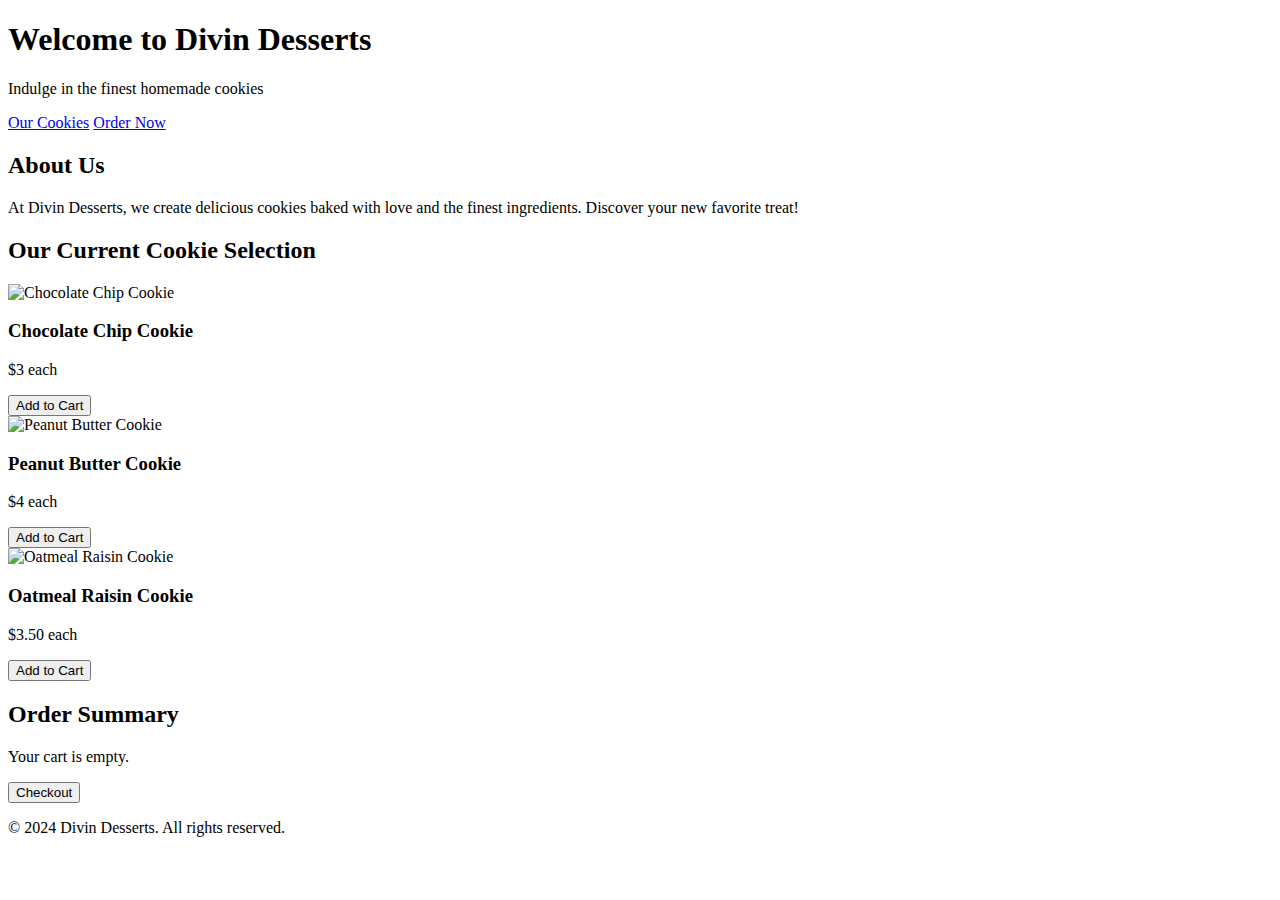
==== index.html @ a1979409 "index.html" ====
<!DOCTYPE html>
<html lang="en">
<head>
    <meta charset="UTF-8">
    <meta name="viewport" content="width=device-width, initial-scale=1.0">
    <title>Divin Desserts - Cookies</title>
    <link rel="stylesheet" href="styles.css">
</head>
<body>
    <header>
        <h1>Welcome to Divin Desserts</h1>
        <p>Indulge in the finest homemade cookies</p>
        <nav>
            <a href="#cookies">Our Cookies</a>
            <a href="#order">Order Now</a>
        </nav>
    </header>

    <section id="about">
        <h2>About Us</h2>
        <p>At Divin Desserts, we create delicious cookies baked with love and the finest ingredients. Discover your new favorite treat!</p>
    </section>

    <section id="cookies">
        <h2>Our Current Cookie Selection</h2>
        <div class="cookie-grid">
            <div class="cookie">
                <img src="chocolate_chip.jpg" alt="Chocolate Chip Cookie">
                <h3>Chocolate Chip Cookie</h3>
                <p>$3 each</p>
                <button onclick="addToCart('Chocolate Chip Cookie', 3)">Add to Cart</button>
            </div>
            <div class="cookie">
                <img src="peanut_butter.jpg" alt="Peanut Butter Cookie">
                <h3>Peanut Butter Cookie</h3>
                <p>$4 each</p>
                <button onclick="addToCart('Peanut Butter Cookie', 4)">Add to Cart</button>
            </div>
            <div class="cookie">
                <img src="oatmeal_raisin.jpg" alt="Oatmeal Raisin Cookie">
                <h3>Oatmeal Raisin Cookie</h3>
                <p>$3.50 each</p>
                <button onclick="addToCart('Oatmeal Raisin Cookie', 3.5)">Add to Cart</button>
            </div>
        </div>
    </section>

    <section id="order">
        <h2>Order Summary</h2>
        <div id="cart">
            <p>Your cart is empty.</p>
        </div>
        <button id="checkout-btn" onclick="checkout()">Checkout</button>
    </section>

    <footer>
        <p>&copy; 2024 Divin Desserts. All rights reserved.</p>
    </footer>

    <script src="script.js"></script>
</body>
</html>
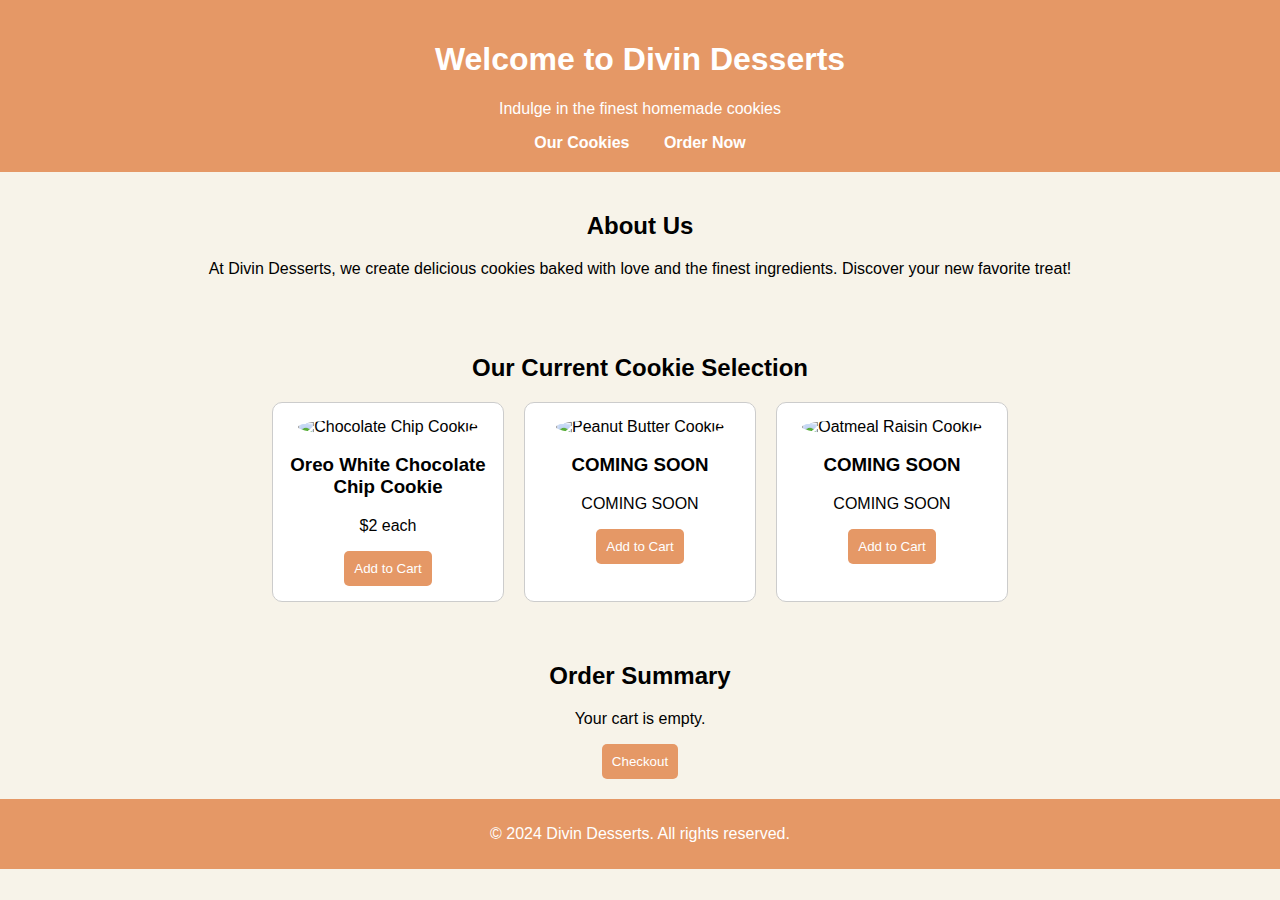
==== commit eedac041: "Update index.html" ====
--- a/index.html
+++ b/index.html
@@ -26,20 +26,20 @@
         <div class="cookie-grid">
             <div class="cookie">
                 <img src="chocolate_chip.jpg" alt="Chocolate Chip Cookie">
-                <h3>Chocolate Chip Cookie</h3>
-                <p>$3 each</p>
+                <h3>Oreo White Chocolate Chip Cookie</h3>
+                <p>$2 each</p>
                 <button onclick="addToCart('Chocolate Chip Cookie', 3)">Add to Cart</button>
             </div>
             <div class="cookie">
                 <img src="peanut_butter.jpg" alt="Peanut Butter Cookie">
-                <h3>Peanut Butter Cookie</h3>
-                <p>$4 each</p>
+                <h3>COMING SOON</h3>
+                <p>COMING SOON</p>
                 <button onclick="addToCart('Peanut Butter Cookie', 4)">Add to Cart</button>
             </div>
             <div class="cookie">
                 <img src="oatmeal_raisin.jpg" alt="Oatmeal Raisin Cookie">
-                <h3>Oatmeal Raisin Cookie</h3>
-                <p>$3.50 each</p>
+                <h3>COMING SOON</h3>
+                <p>COMING SOON</p>
                 <button onclick="addToCart('Oatmeal Raisin Cookie', 3.5)">Add to Cart</button>
             </div>
         </div>
--- a/styles.css
+++ b/styles.css
@@ -0,0 +1,66 @@
+body {
+    font-family: Arial, sans-serif;
+    margin: 0;
+    padding: 0;
+    background-color: #f7f3e9;
+}
+
+header {
+    background-color: #e59866;
+    color: white;
+    text-align: center;
+    padding: 20px;
+}
+
+nav a {
+    margin: 0 15px;
+    color: white;
+    text-decoration: none;
+    font-weight: bold;
+}
+
+section {
+    padding: 20px;
+    text-align: center;
+}
+
+.cookie-grid {
+    display: flex;
+    justify-content: center;
+    gap: 20px;
+}
+
+.cookie {
+    border: 1px solid #ccc;
+    padding: 15px;
+    width: 200px;
+    text-align: center;
+    background-color: #fff;
+    border-radius: 10px;
+}
+
+.cookie img {
+    width: 100px;
+    height: 100px;
+    border-radius: 50%;
+}
+
+button {
+    background-color: #e59866;
+    color: white;
+    border: none;
+    padding: 10px;
+    cursor: pointer;
+    border-radius: 5px;
+}
+
+button:hover {
+    background-color: #ca6f1e;
+}
+
+footer {
+    background-color: #e59866;
+    color: white;
+    text-align: center;
+    padding: 10px;
+}
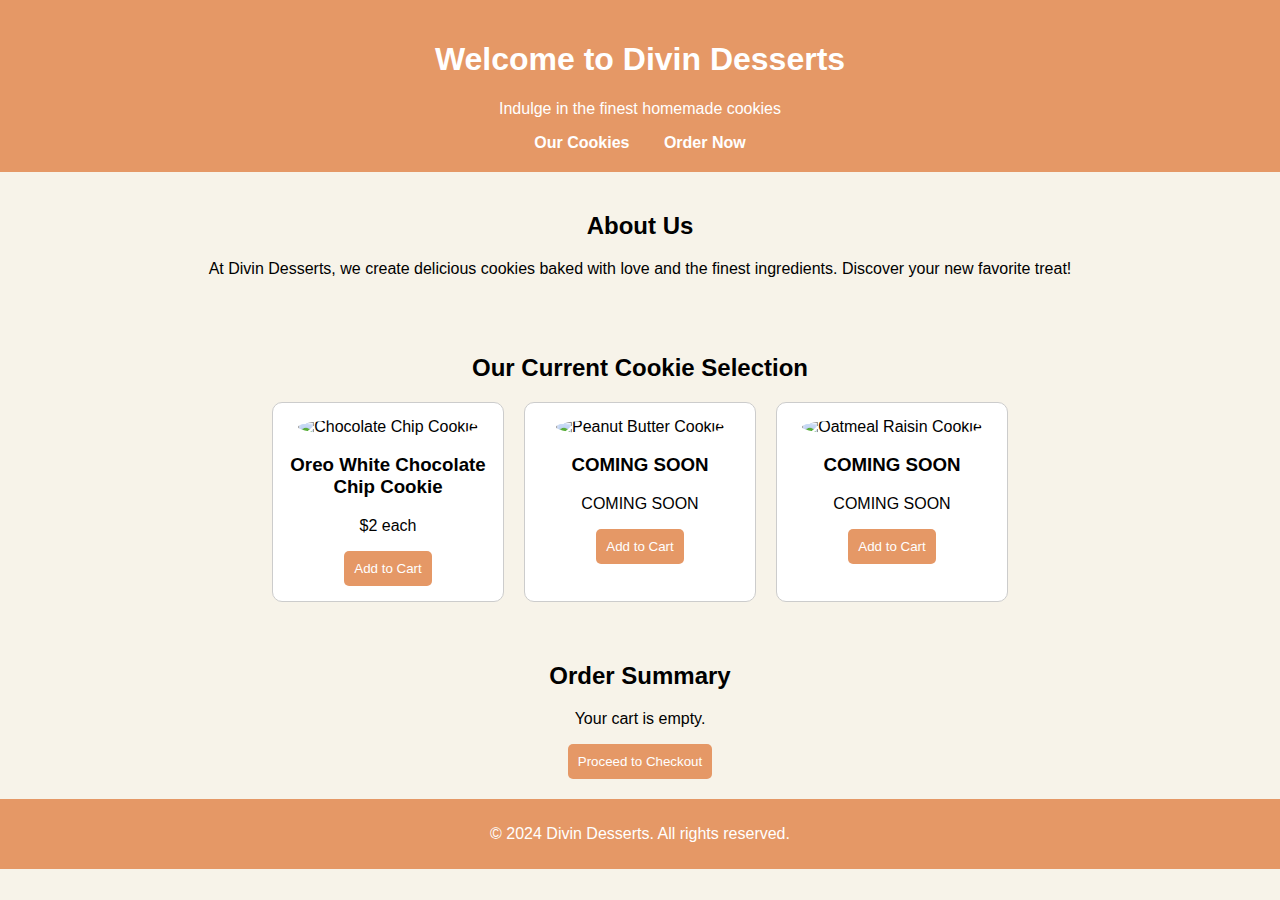
==== commit 328f0519: "Update index.html" ====
--- a/index.html
+++ b/index.html
@@ -45,13 +45,16 @@
         </div>
     </section>
 
-    <section id="order">
-        <h2>Order Summary</h2>
-        <div id="cart">
-            <p>Your cart is empty.</p>
-        </div>
-        <button id="checkout-btn" onclick="checkout()">Checkout</button>
-    </section>
+  <section id="order">
+    <h2>Order Summary</h2>
+    <div id="cart">
+        <p>Your cart is empty.</p>
+    </div>
+    
+    <!-- Checkout Button -->
+    <button id="checkout-btn" onclick="goToCheckout()">Proceed to Checkout</button>
+</section>
+
 
     <footer>
         <p>&copy; 2024 Divin Desserts. All rights reserved.</p>
--- a/styles.css
+++ b/styles.css
@@ -64,3 +64,42 @@
     text-align: center;
     padding: 10px;
 }
+#checkout-form {
+    width: 100%;
+    max-width: 500px;
+    margin: 0 auto;
+    text-align: left;
+}
+
+#checkout-form h2 {
+    text-align: center;
+}
+
+#checkout-form form {
+    display: flex;
+    flex-direction: column;
+    gap: 15px;
+}
+
+#checkout-form label {
+    font-weight: bold;
+}
+
+#checkout-form input, #checkout-form select {
+    padding: 10px;
+    border: 1px solid #ccc;
+    border-radius: 5px;
+}
+
+#checkout-form button {
+    background-color: #e59866;
+    color: white;
+    border: none;
+    padding: 10px;
+    cursor: pointer;
+    border-radius: 5px;
+}
+
+#checkout-form button:hover {
+    background-color: #ca6f1e;
+}
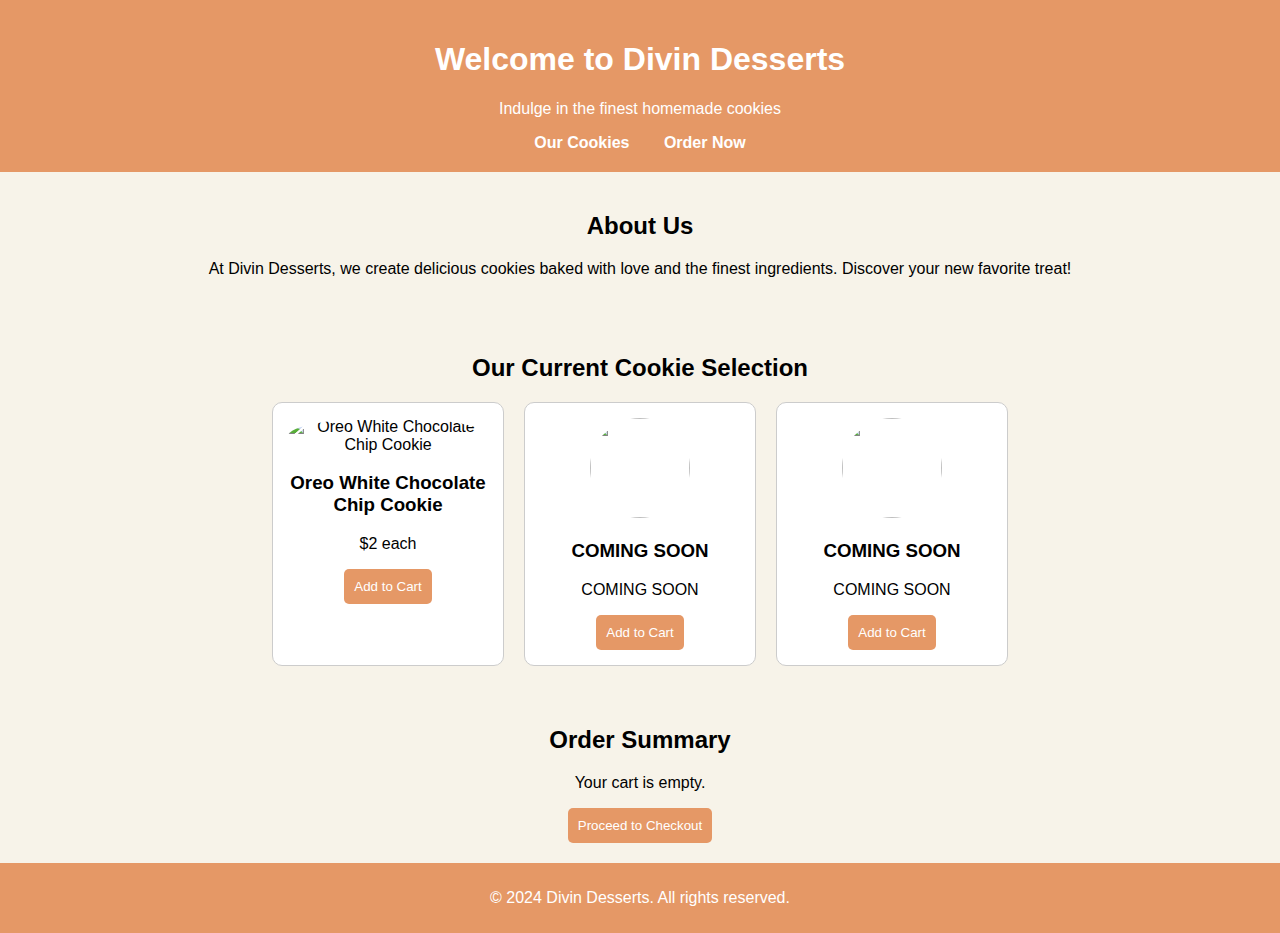
==== commit e189183a: "Update index.html" ====
--- a/index.html
+++ b/index.html
@@ -25,22 +25,22 @@
         <h2>Our Current Cookie Selection</h2>
         <div class="cookie-grid">
             <div class="cookie">
-                <img src="chocolate_chip.jpg" alt="Chocolate Chip Cookie">
+                <img src="chocolate_chip.jpg" alt=" Oreo White Chocolate Chip Cookie">
                 <h3>Oreo White Chocolate Chip Cookie</h3>
                 <p>$2 each</p>
-                <button onclick="addToCart('Chocolate Chip Cookie', 3)">Add to Cart</button>
+                <button onclick="addToCart('Oreo White Chocolate Chip Cookie', 2)">Add to Cart</button>
             </div>
             <div class="cookie">
-                <img src="peanut_butter.jpg" alt="Peanut Butter Cookie">
+                <img src="peanut_butter.jpg" alt="">
                 <h3>COMING SOON</h3>
                 <p>COMING SOON</p>
-                <button onclick="addToCart('Peanut Butter Cookie', 4)">Add to Cart</button>
+                <button onclick="addToCart('Coming Soon', 0)">Add to Cart</button>
             </div>
             <div class="cookie">
-                <img src="oatmeal_raisin.jpg" alt="Oatmeal Raisin Cookie">
+                <img src="oatmeal_raisin.jpg" alt="">
                 <h3>COMING SOON</h3>
                 <p>COMING SOON</p>
-                <button onclick="addToCart('Oatmeal Raisin Cookie', 3.5)">Add to Cart</button>
+                <button onclick="addToCart('Coming Soon', 0)">Add to Cart</button>
             </div>
         </div>
     </section>
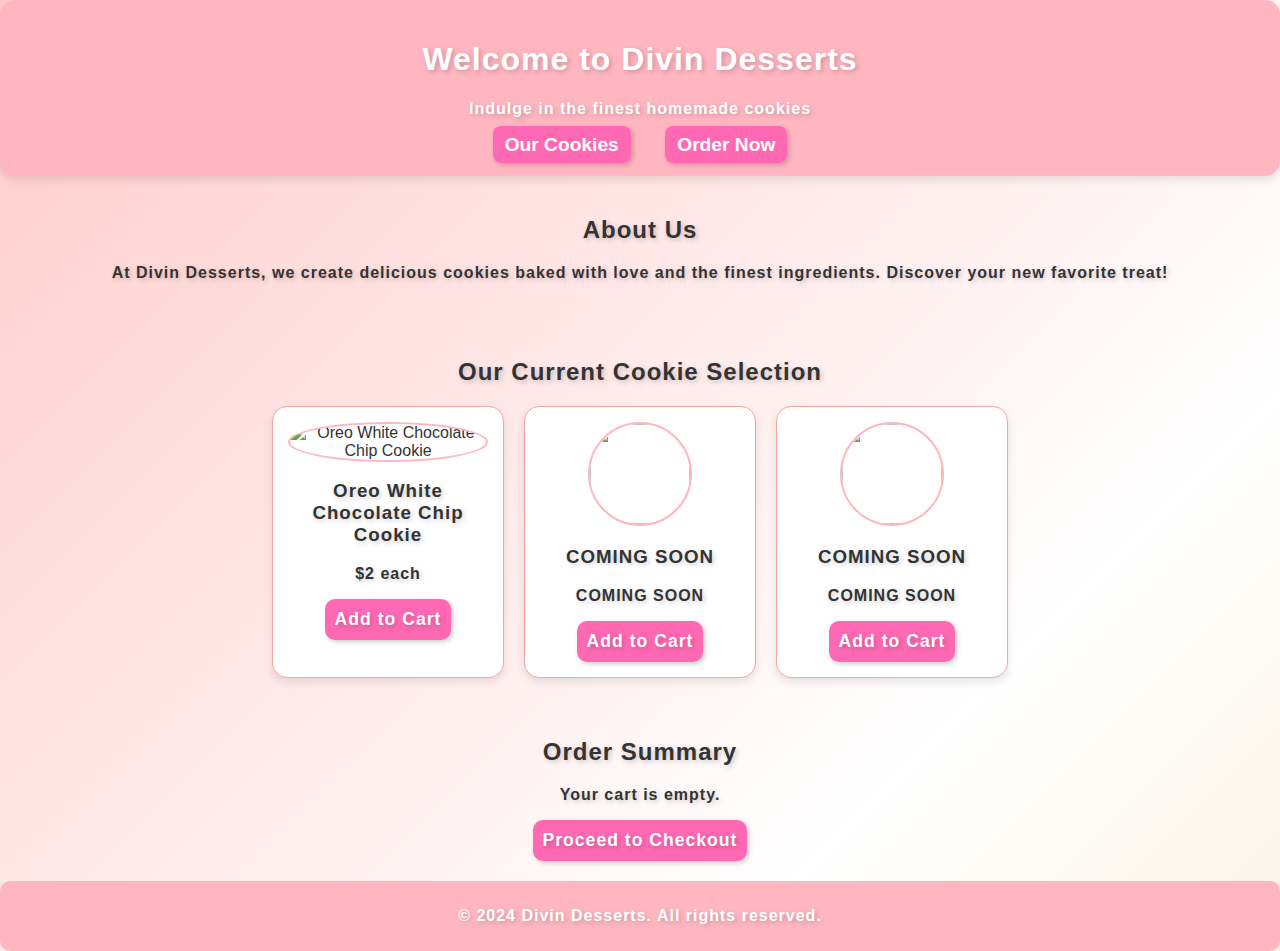
==== commit a0daca6f: "Update index.html" ====
--- a/index.html
+++ b/index.html
@@ -25,7 +25,7 @@
         <h2>Our Current Cookie Selection</h2>
         <div class="cookie-grid">
             <div class="cookie">
-                <img src="chocolate_chip.jpg" alt=" Oreo White Chocolate Chip Cookie">
+                <img src="IMG_6365.HEIC" alt=" Oreo White Chocolate Chip Cookie">
                 <h3>Oreo White Chocolate Chip Cookie</h3>
                 <p>$2 each</p>
                 <button onclick="addToCart('Oreo White Chocolate Chip Cookie', 2)">Add to Cart</button>
--- a/styles.css
+++ b/styles.css
@@ -1,15 +1,37 @@
+/* General Page Styling */
 body {
-    font-family: Arial, sans-serif;
+    font-family: 'Comic Sans MS', cursive, sans-serif;  /* Fun, bubbly font */
     margin: 0;
     padding: 0;
-    background-color: #f7f3e9;
+    background: linear-gradient(135deg, #ffcccb, #fff, #f5deb3); /* Pink, white, and cream gradient */
+    background-size: 150% 150%;
+    animation: backgroundGradient 10s ease infinite;
+    color: #333;
 }
 
+/* Bubbly Text */
+h1, h2, h3, p, label, button {
+    font-family: 'Comic Sans MS', cursive, sans-serif; /* Fun font for text */
+    font-weight: bold;
+    letter-spacing: 1px;
+    text-shadow: 2px 2px 5px rgba(0, 0, 0, 0.2);  /* Adding a bubbly shadow effect */
+}
+
+/* Keyframe Animation for subtle background movement */
+@keyframes backgroundGradient {
+    0% { background-position: 0% 50%; }
+    50% { background-position: 100% 50%; }
+    100% { background-position: 0% 50%; }
+}
+
+/* Header Styling */
 header {
-    background-color: #e59866;
+    background-color: #ffb6c1;
     color: white;
     text-align: center;
     padding: 20px;
+    border-radius: 15px;
+    box-shadow: 0px 4px 8px rgba(0, 0, 0, 0.1);
 }
 
 nav a {
@@ -17,13 +39,24 @@
     color: white;
     text-decoration: none;
     font-weight: bold;
+    font-size: 1.2em;
+    border-radius: 8px;
+    padding: 8px 12px;
+    background-color: #ff69b4;
+    box-shadow: 2px 2px 5px rgba(0, 0, 0, 0.2);
 }
 
+nav a:hover {
+    background-color: #ff85a2;
+}
+
+/* Section Styling */
 section {
     padding: 20px;
     text-align: center;
 }
 
+/* Cookie Grid Styling */
 .cookie-grid {
     display: flex;
     justify-content: center;
@@ -31,48 +64,43 @@
 }
 
 .cookie {
-    border: 1px solid #ccc;
+    border: 1px solid #f3a6a6;
     padding: 15px;
     width: 200px;
     text-align: center;
     background-color: #fff;
-    border-radius: 10px;
+    border-radius: 15px;
+    box-shadow: 0px 4px 8px rgba(0, 0, 0, 0.1);
 }
 
 .cookie img {
     width: 100px;
     height: 100px;
     border-radius: 50%;
+    border: 2px solid #ffb6c1;
 }
 
 button {
-    background-color: #e59866;
+    background-color: #ff69b4;
     color: white;
     border: none;
     padding: 10px;
     cursor: pointer;
-    border-radius: 5px;
+    border-radius: 10px;
+    font-size: 1.1em;
+    box-shadow: 2px 2px 5px rgba(0, 0, 0, 0.2);
 }
 
 button:hover {
-    background-color: #ca6f1e;
+    background-color: #ff85a2;
 }
 
-footer {
-    background-color: #e59866;
-    color: white;
-    text-align: center;
-    padding: 10px;
-}
+/* Checkout Form Styling */
 #checkout-form {
     width: 100%;
     max-width: 500px;
     margin: 0 auto;
     text-align: left;
-}
-
-#checkout-form h2 {
-    text-align: center;
 }
 
 #checkout-form form {
@@ -83,23 +111,32 @@
 
 #checkout-form label {
     font-weight: bold;
+    color: #ff69b4;
 }
 
 #checkout-form input, #checkout-form select {
     padding: 10px;
-    border: 1px solid #ccc;
-    border-radius: 5px;
+    border: 2px solid #ffb6c1;
+    border-radius: 10px;
+    box-shadow: 0px 4px 8px rgba(0, 0, 0, 0.1);
 }
 
 #checkout-form button {
-    background-color: #e59866;
+    background-color: #ff69b4;
     color: white;
     border: none;
     padding: 10px;
     cursor: pointer;
-    border-radius: 5px;
+    border-radius: 10px;
+    font-size: 1.2em;
+    box-shadow: 2px 2px 5px rgba(0, 0, 0, 0.2);
 }
 
-#checkout-form button:hover {
-    background-color: #ca6f1e;
+/* Footer Styling */
+footer {
+    background-color: #ffb6c1;
+    color: white;
+    text-align: center;
+    padding: 10px;
+    border-radius: 10px;
 }
